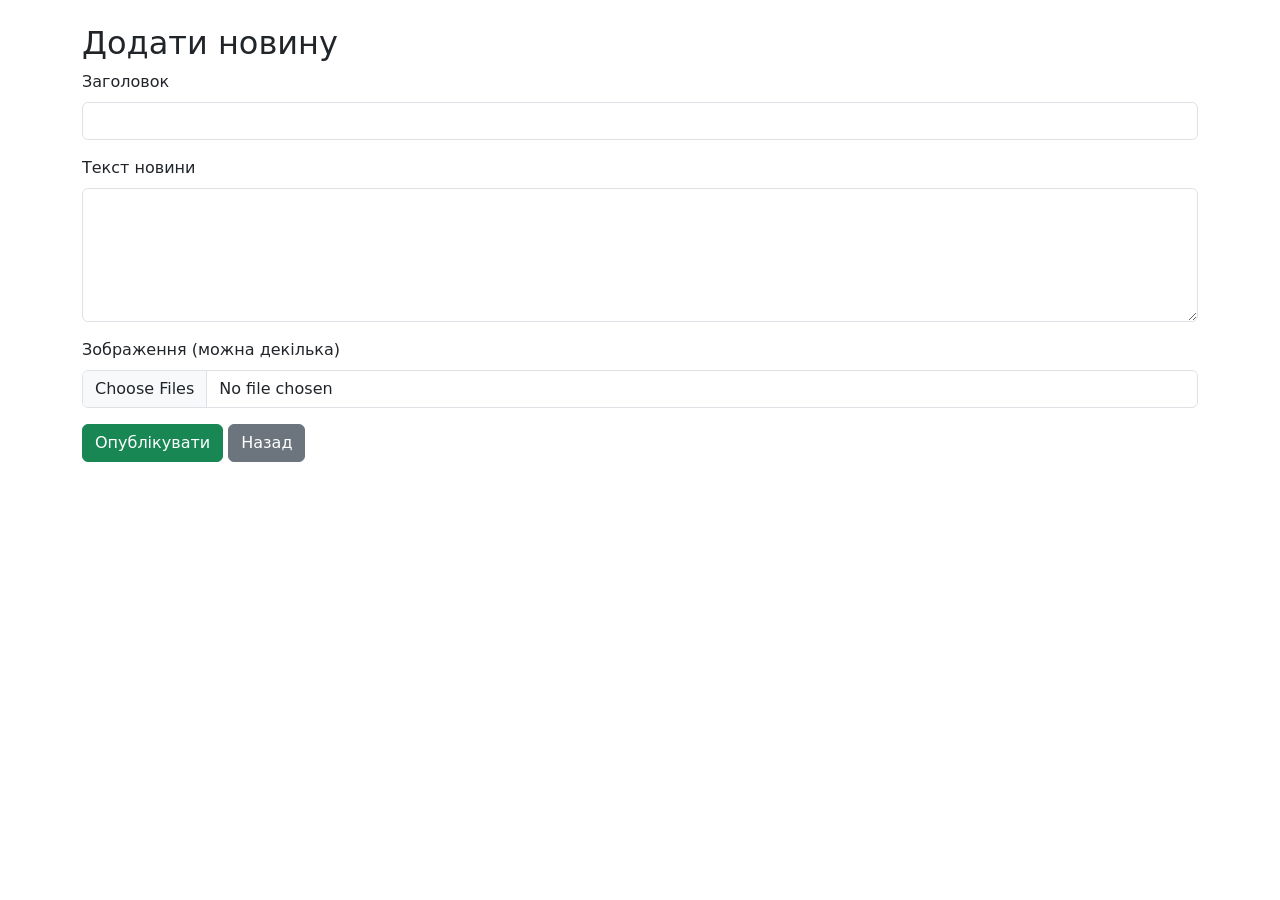
==== templates/add_news.html @ b99a0ec2 "2" ====
<!DOCTYPE html>
<html lang="uk">
<head>
  <meta charset="UTF-8">
  <title>Додати новину</title>
  <link rel="stylesheet" href="https://cdn.jsdelivr.net/npm/bootstrap@5.3.0/dist/css/bootstrap.min.css">
</head>
<body class="p-4">

  <div class="container">
    <h2>Додати новину</h2>
    <form method="POST" enctype="multipart/form-data">
      <div class="mb-3">
        <label for="title" class="form-label">Заголовок</label>
        <input type="text" name="title" id="title" class="form-control" required>
      </div>
      <div class="mb-3">
        <label for="content" class="form-label">Текст новини</label>
        <textarea name="content" id="content" class="form-control" rows="5" required></textarea>
      </div>
      <div class="mb-3">
        <label for="images" class="form-label">Зображення (можна декілька)</label>
        <input type="file" name="images" id="images" class="form-control" multiple>
      </div>
      <button type="submit" class="btn btn-success">Опублікувати</button>
      <a href="{{ url_for('profile') }}" class="btn btn-secondary">Назад</a>
    </form>
  </div>

</body>
</html>
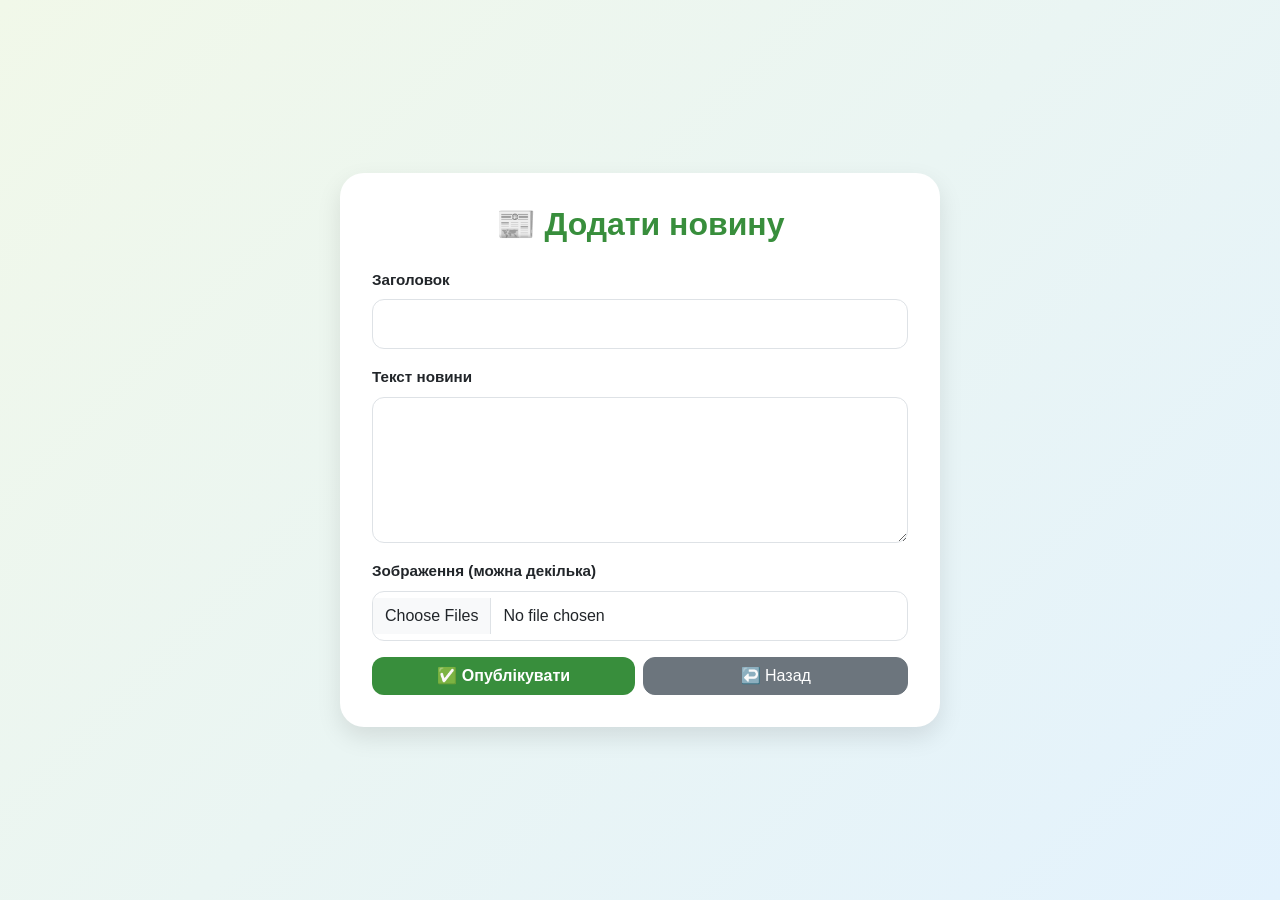
==== commit 1bd2bf8a: "2" ====
--- a/templates/add_news.html
+++ b/templates/add_news.html
@@ -1,18 +1,106 @@
 <!DOCTYPE html>
 <html lang="uk">
 <head>
-  <meta charset="UTF-8">
+  <meta charset="UTF-8" />
+  <meta name="viewport" content="width=device-width, initial-scale=1" />
   <title>Додати новину</title>
-  <link rel="stylesheet" href="https://cdn.jsdelivr.net/npm/bootstrap@5.3.0/dist/css/bootstrap.min.css">
+  <link href="https://cdn.jsdelivr.net/npm/bootstrap@5.3.3/dist/css/bootstrap.min.css" rel="stylesheet" />
+  <style>
+    body {
+      background: linear-gradient(135deg, #f1f8e9, #e3f2fd);
+      font-family: 'Segoe UI', sans-serif;
+      min-height: 100vh;
+      display: flex;
+      align-items: center;
+      justify-content: center;
+      padding: 1rem;
+    }
+
+    .news-form-card {
+      background: #fff;
+      border-radius: 1.5rem;
+      padding: 2rem;
+      max-width: 600px;
+      width: 100%;
+      box-shadow: 0 10px 25px rgba(0, 0, 0, 0.1);
+      animation: slideIn 0.4s ease;
+    }
+
+    @keyframes slideIn {
+      from {
+        opacity: 0;
+        transform: translateY(25px);
+      }
+      to {
+        opacity: 1;
+        transform: translateY(0);
+      }
+    }
+
+    h2 {
+      text-align: center;
+      color: #388e3c;
+      font-weight: 700;
+      margin-bottom: 1.5rem;
+    }
+
+    .form-label {
+      font-weight: 600;
+      font-size: 0.95rem;
+    }
+
+    .form-control {
+      border-radius: 0.75rem;
+      padding: 0.75rem;
+      font-size: 1rem;
+    }
+
+    .btn-success {
+      background-color: #388e3c;
+      border: none;
+      font-weight: bold;
+      transition: background-color 0.3s ease;
+      border-radius: 0.75rem;
+    }
+
+    .btn-success:hover {
+      background-color: #2e7d32;
+    }
+
+    .btn-secondary {
+      border-radius: 0.75rem;
+      font-weight: 500;
+    }
+
+    @media (max-width: 480px) {
+      .news-form-card {
+        padding: 1.5rem 1rem;
+        margin: 1rem;
+      }
+
+      h2 {
+        font-size: 1.5rem;
+      }
+
+      .form-control {
+        font-size: 0.95rem;
+        padding: 0.65rem;
+      }
+
+      .btn {
+        font-size: 0.95rem;
+        padding: 0.65rem;
+      }
+    }
+  </style>
 </head>
-<body class="p-4">
-
-  <div class="container">
-    <h2>Додати новину</h2>
+<body>
+  <div class="news-form-card">
+    <h2>📰 Додати новину</h2>
     <form method="POST" enctype="multipart/form-data">
       <div class="mb-3">
         <label for="title" class="form-label">Заголовок</label>
-        <input type="text" name="title" id="title" class="form-control" required>
+        <input type="text" name="title" id="title" class="form-control" required />
       </div>
       <div class="mb-3">
         <label for="content" class="form-label">Текст новини</label>
@@ -20,12 +108,13 @@
       </div>
       <div class="mb-3">
         <label for="images" class="form-label">Зображення (можна декілька)</label>
-        <input type="file" name="images" id="images" class="form-control" multiple>
+        <input type="file" name="images" id="images" class="form-control" multiple />
       </div>
-      <button type="submit" class="btn btn-success">Опублікувати</button>
-      <a href="{{ url_for('profile') }}" class="btn btn-secondary">Назад</a>
+      <div class="d-flex flex-column flex-sm-row gap-2">
+        <button type="submit" class="btn btn-success w-100">✅ Опублікувати</button>
+        <a href="{{ url_for('profile') }}" class="btn btn-secondary w-100">↩️ Назад</a>
+      </div>
     </form>
   </div>
-
 </body>
 </html>
